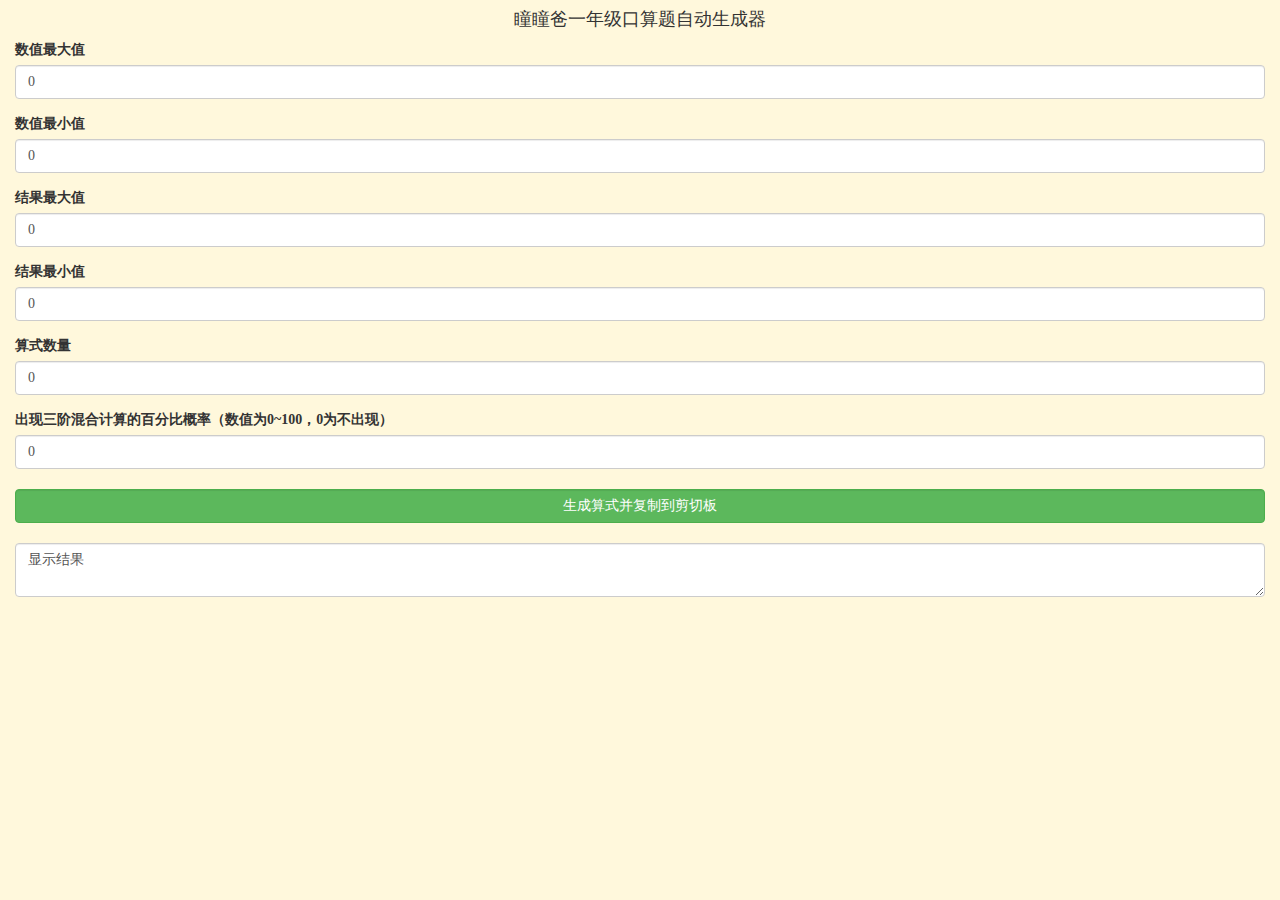
==== index.html @ 772eb3a0 "重新提交" ====
<!DOCTYPE html>
<html>

	<head>
		<meta charset="utf-8" />
		<meta name="viewport" content="width=device-width, initial-scale=1">
		<link rel="stylesheet" type="text/css" href="css/bootstrap.css" />
		<link rel="stylesheet" type="text/css" href="css/auto.css"/>
		<script src="js/jquery-1.11.0.js" type="text/javascript" charset="utf-8"></script>
		<script src="js/bootstrap.js" type="text/javascript" charset="utf-8"></script>
		<script src="js/auto.js" type="text/javascript" charset="utf-8"></script>
		<title></title>

	</head>

	<body>
		<div class="container-fluid" id="show">
			<div class="row">
				<div class="col-xs-12 col-sm-12 col-md-12 ">

					<form >
						<h4 class="text-center">瞳瞳爸一年级口算题自动生成器</h2>
						<div class="form-group center-block">
							<label>数值最大值</label>
							<input class="form-control" type="text" name="nmax" value="0">
						</div>
						<div class="form-group">
							<label>数值最小值</label>
							<input class="form-control" type="text" name="nmin" value="0">
						</div>
						<div class="form-group">
							<label>结果最大值</label>
							<input class="form-control" type="text" name="zmax" value="0">
						</div>
						<div class="form-group">
							<label>结果最小值</label>
							<input class="form-control" type="text" name="zmin" value="0">
						</div>
						<div class="form-group">
							<label>算式数量</label>
							<input class="form-control" type="text" name="num" value="0">
						</div>
						<div class="form-group">
							<label>出现三阶混合计算的百分比概率（数值为0~100，0为不出现）</label>
							<input class="form-control" type="text" name="if_next" value="0"><br />
							<input class="form-control btn btn-success"  type="button" name="sub" value="生成算式并复制到剪切板">
							<!--<br /><br />
							<input class="form-control btn btn-info"  type="button" name="copy_text" value="复制内容">-->
							<br /><br />
							<textarea class="form-control" id="text_show">显示结果</textarea>
						</div>

					</form>
				</div>
			</div>
		</div>
	</body>

</html>
---- css/auto.css ----
body{font-family:"microsoft yahei"; background-color: cornsilk;}
.co_in{
	margin:auto;
	padding:0;

	width: 80%
}
.co_block{
	margin: 0px 0px 15px 0px
}
.co_label{
	font-size: 14px;
	margin: 15px 0px 0px 0px
}
#show{
	width: 100%
}
#co_head{
	padding: 30px 0px;
	border-bottom: 1px dashed #000 
}
#co_foot{
	padding: 30px 0px;
	border-top: 1px dashed #000 
}
.num_show{
	background-color: rgba(0,0,0,0.5);
}
.dofloat{
	float: left
}
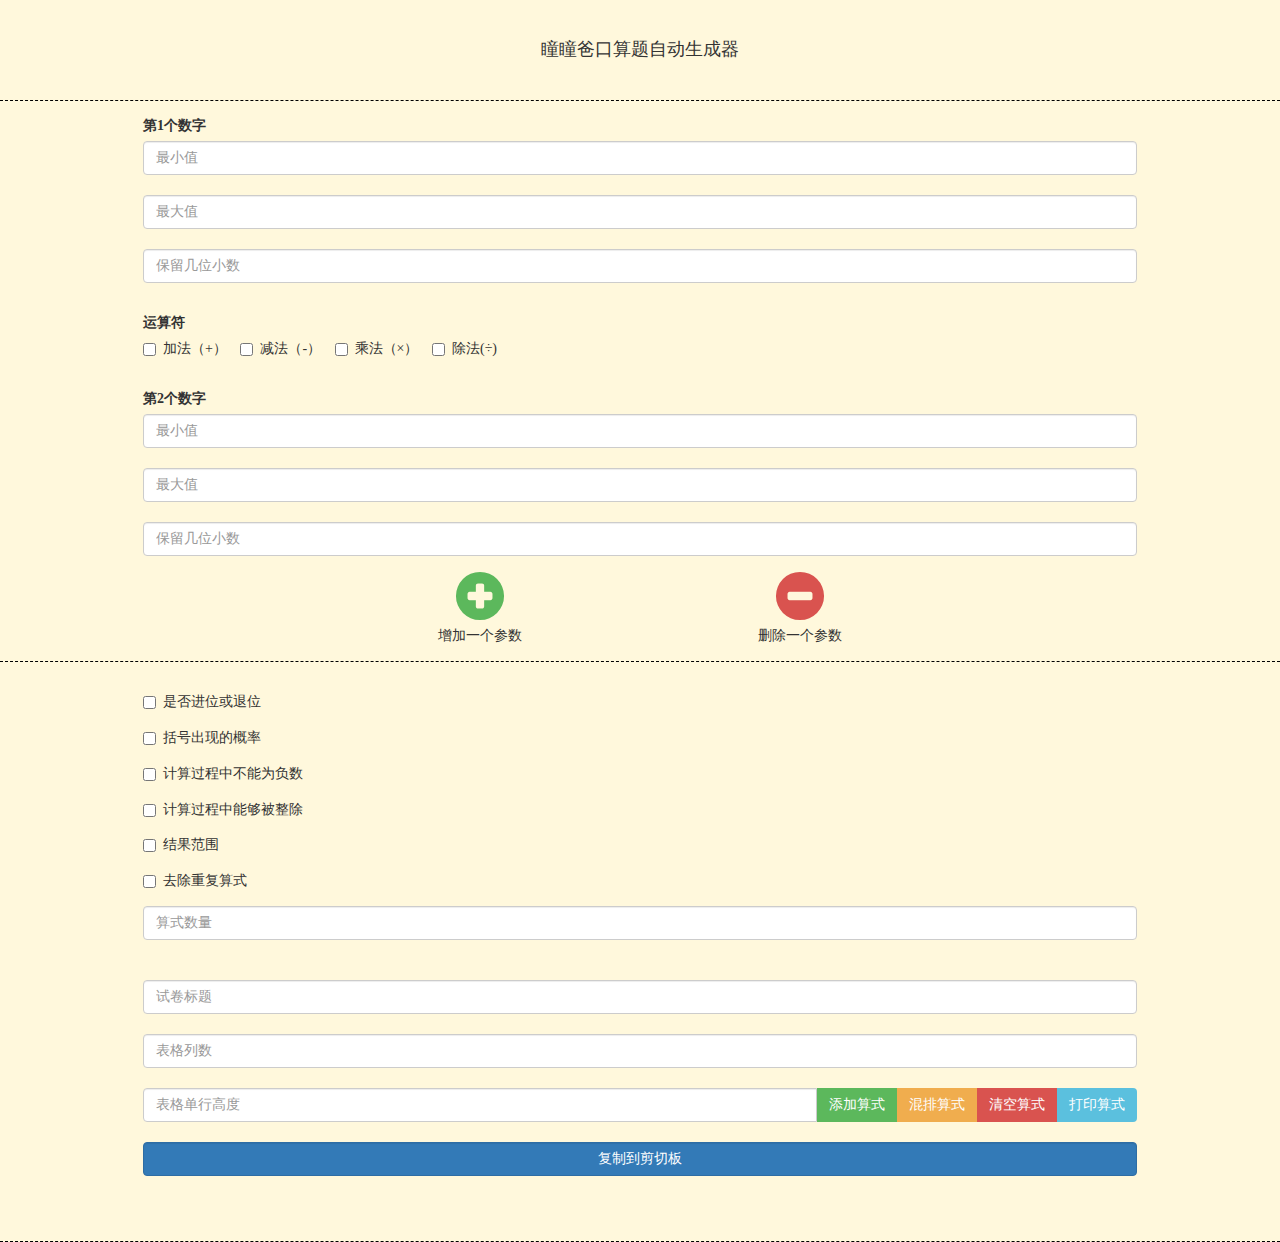
==== commit b26a25e2: "-a" ====
--- a/index.html
+++ b/index.html
@@ -1,59 +1,177 @@
 <!DOCTYPE html>
 <html>
 
-	<head>
-		<meta charset="utf-8" />
-		<meta name="viewport" content="width=device-width, initial-scale=1">
-		<link rel="stylesheet" type="text/css" href="css/bootstrap.css" />
-		<link rel="stylesheet" type="text/css" href="css/auto.css"/>
-		<script src="js/jquery-1.11.0.js" type="text/javascript" charset="utf-8"></script>
-		<script src="js/bootstrap.js" type="text/javascript" charset="utf-8"></script>
-		<script src="js/auto.js" type="text/javascript" charset="utf-8"></script>
-		<title></title>
+<head>
+	<meta charset="utf-8" />
+	<meta name="viewport" content="width=device-width, initial-scale=1">
+	<link rel="stylesheet" type="text/css" href="css/bootstrap.css" />
+	<link rel="stylesheet" type="text/css" href="css/auto.css" />
+	<script src="js/jquery-1.11.0.js" type="text/javascript" charset="utf-8"></script>
+	<script src="js/bootstrap.js" type="text/javascript" charset="utf-8"></script>
+	<script src="js/auto3_more_var.js" type="text/javascript" charset="utf-8"></script>
+	<title></title>
 
-	</head>
+</head>
 
-	<body>
-		<div class="container-fluid" id="show">
-			<div class="row">
-				<div class="col-xs-12 col-sm-12 col-md-12 ">
+<body>
+	<div class="container-fluid" id="show">
+		<form>
+			<div class="row" id=co_head>
+				<h4 class="text-center">瞳瞳爸口算题自动生成器</h4>
+			</div>
 
-					<form >
-						<h4 class="text-center">瞳瞳爸一年级口算题自动生成器</h2>
-						<div class="form-group center-block">
-							<label>数值最大值</label>
-							<input class="form-control" type="text" name="nmax" value="0">
-						</div>
-						<div class="form-group">
-							<label>数值最小值</label>
-							<input class="form-control" type="text" name="nmin" value="0">
-						</div>
-						<div class="form-group">
-							<label>结果最大值</label>
-							<input class="form-control" type="text" name="zmax" value="0">
-						</div>
-						<div class="form-group">
-							<label>结果最小值</label>
-							<input class="form-control" type="text" name="zmin" value="0">
-						</div>
-						<div class="form-group">
-							<label>算式数量</label>
-							<input class="form-control" type="text" name="num" value="0">
-						</div>
-						<div class="form-group">
-							<label>出现三阶混合计算的百分比概率（数值为0~100，0为不出现）</label>
-							<input class="form-control" type="text" name="if_next" value="0"><br />
-							<input class="form-control btn btn-success"  type="button" name="sub" value="生成算式并复制到剪切板">
-							<!--<br /><br />
-							<input class="form-control btn btn-info"  type="button" name="copy_text" value="复制内容">-->
-							<br /><br />
-							<textarea class="form-control" id="text_show">显示结果</textarea>
-						</div>
+			<!-- 计算参数 -->
+			<div class="row" id="co_body">
+				<div class="co_in" id="co_body_in">
+					<div class="col-xs-12 co_label">
+						<label for="">第1个数字</label>
+					</div>
+					<div class="col-xs-12 co_block co_canshu">
+						<input class="form-control" type="text" name="nr1" placeholder="最小值">
+						<br>
+						<input class="form-control" type="text" name="nr1" placeholder="最大值">
+						<br>
+						<input class="form-control" type="text" name="nr1" placeholder="保留几位小数">
+					</div>
+					<div class="col-xs-12 co_label">
+						<label>运算符</label>
+					</div>
+					<div class="col-xs-12 co_block co_yunsuanfu">
+						<label class="checkbox-inline"><input type="checkbox" name="fuhao" value="jia">加法（+）</label>
+						<label class="checkbox-inline"><input type="checkbox" name="fuhao" value="jian">减法（-）</label>
+						<label class="checkbox-inline"><input type="checkbox" name="fuhao" value="cheng">乘法（×）</label>
+						<label class="checkbox-inline"><input type="checkbox" name="fuhao" value="chu">除法(÷)</label>
+					</div>
+					<div class="col-xs-12 co_label">
+						<label>第2个数字</label>
+					</div>
+					<div class="col-xs-12 co_block co_canshu ">
+						<input class="form-control" type="text" name="nr1" placeholder="最小值">
+						<br>
+						<input class="form-control" type="text" name="nr1" placeholder="最大值">
+						<br>
+						<input class="form-control" type="text" name="nr1" placeholder="保留几位小数">
 
-					</form>
+					</div>
 				</div>
 			</div>
-		</div>
-	</body>
+
+			<!-- 添加按钮 -->
+			<div class="row" id="co_add">
+				<div class="col-xs-3 co_block ">
+				</div>
+				<div class="col-xs-3 co_block ">
+					<div class="center-block text-center" id="co_add_a"><span class="glyphicon glyphicon-plus-sign" style="font-size:50px;color:#5cb85c"></span>
+						<br>
+						<span>增加一个参数</span>
+					</div>
+				</div>
+				<div class="col-xs-3 co_block ">
+					<div class="center-block text-center" id="co_del_a"><span class="glyphicon glyphicon-minus-sign" style="font-size:50px;color:#d9534f"></span>
+						<br>
+						<span>删除一个参数</span>
+					</div>
+				</div>
+				<div class="col-xs-3 co_block ">
+				</div>
+			</div>
+
+			<!-- 计算结果 -->
+			<div class="row" id="co_foot">
+				<div class="co_in">
+
+
+					<div class="col-xs-12 co_block">
+						<label class="checkbox-inline"><input class="co_result_method" id="show_jinwei" type="checkbox" value="do_result_jinwei"
+							 data-toggle="collapse" data-target="#jinwei" aria-expanded="false" aria-controls="collapseExample">是否进位或退位</label>
+
+						<div id="jinwei" class="collapse">
+							<div class="well">
+								<label><input type="radio" name="optionsRadios" id="optionsRadios1" value="do_result_ahead">进位</label>
+								<label><input type="radio" name="optionsRadios" id="optionsRadios2" value="do_result_back">退位</label>
+								<label><input type="radio" name="optionsRadios" id="optionsRadios2" value="do_result_ahead_back">进位或退位</label>
+								<label><input type="radio" name="optionsRadios" id="optionsRadios2" value="do_result_stay" checked>不进位不退位</label>
+								<p><span>通常用于低年级类似12-8，4+7，等计算结果与第一个参数位数改变的计算</span></p>
+							</div>
+						</div>
+					</div>
+
+					<div class="col-xs-12 co_block">
+						<label class="checkbox-inline"><input class="co_result_method" id="show_kuohao" type="checkbox" value="do_result_kuohao"
+							 data-toggle="collapse" data-target="#kuohao" aria-expanded="false" aria-controls="collapseExample">括号出现的概率</label>
+						<div class="collapse" id="kuohao">
+							<input class="form-control" type="text" name="kuohao" value="0" disabled="true">
+						</div>
+					</div>
+					<div class="col-xs-12 co_block">
+						<label class="checkbox-inline"><input class="co_result_method" id="show_chachong" type="checkbox" value="do_result_nofu"
+							 data-toggle="collapse" data-target="#nofu" aria-expanded="true" aria-controls="collapseExample">计算过程中不能为负数</label>
+						<div class="collapse" id="nofu">
+							<div class="well">
+								<p><span>针对3组数字以上的混合运算，过程中不能出现负数 <br> 例如：想要避免出现如下算式“1-6+7”</span></p>
+							</div>
+						</div>
+					</div>
+					<div class="col-xs-12 co_block">
+						<label class="checkbox-inline"><input class="co_result_method" id="show_chachong" type="checkbox" value="do_result_zhengchu"
+							 data-toggle="collapse" data-target="#zhengchu" aria-expanded="true" aria-controls="collapseExample">计算过程中能够被整除</label>
+						<div class="collapse" id="zhengchu">
+							<div class="well">
+								<p><span>如果算式计算过程中出现除法，那么要让算式能够被整除 <br> 例如：想要避免出现如下算式“1+6÷7”</span></p>
+							</div>
+						</div>
+					</div>
+					<div class="col-xs-12 co_block">
+						<label class="checkbox-inline"><input class="co_result_method" id="show_jieguo" type="checkbox" value="do_result_range"
+							 data-toggle="collapse" data-target="#jieguo" aria-expanded="true" aria-controls="collapseExample">结果范围</label>
+						<div class="collapse" id="jieguo">
+							<input class="form-control" type="text" name="jieguo_min" placeholder="最小值">
+							<br>
+							<input class="form-control" type="text" name="jieguo_max" placeholder="最大值">
+						</div>
+					</div>
+
+					<div class="col-xs-12 co_block">
+						<label class="checkbox-inline"><input class="co_result_method" id="show_chachong" type="checkbox" value="do_result_chachong"
+							 data-toggle="collapse" data-target="#chachong" aria-expanded="true" aria-controls="collapseExample">去除重复算式</label>
+						<div class="collapse" id="chachong">
+							<div class="well">
+								<p><span>对生成算式查重</span></p>
+							</div>
+						</div>
+					</div>
+					<div class="col-xs-12 co_block">
+
+						<input id="co_result" class="form-control" type="text" name="num" placeholder="算式数量"><br />
+						<br>
+						<input id="co_title" class="form-control" type="text" placeholder="试卷标题">
+						<br>
+						<input type="text" class="form-control" id="co_tr_num" placeholder="表格列数" aria-describedby="inputGroupSuccess1Status">
+						<br>
+						<div class="input-group">
+							<input type="text" class="form-control" id="co_td_height" placeholder="表格单行高度" aria-describedby="inputGroupSuccess1Status">
+
+							<div class="btn btn-success input-group-addon" id="show_table_add" style="background-color:#5cb85c;border: #5cb85c;color: white"><span>添加算式</span>
+							</div>
+							<div class="btn btn-success input-group-addon" id="show_table_mix" style="background-color:#f0ad4e;border: #f0ad4e;color: white"><span>混排算式</span>
+							</div>
+							<div class="btn btn-success input-group-addon" id="show_table" style="background-color:#d9534f;border: #d9534f;color: white"><span>清空算式</span>
+							</div>
+							<div class="btn btn-success input-group-addon" id="point_text" style="background-color:#5bc0de;border: #5bc0de;color: white"><span>打印算式</span>
+							</div>
+						</div>
+						<br />
+						<input class="form-control btn btn-primary" type="button" name="co_cut" value="复制到剪切板">
+						<br /><br />
+					</div>
+				</div>
+			</div>
+	</div>
+	</form>
+	<div id="table_show">
+
+
+	</div>
+</body>
 
 </html>--- a/css/auto.css
+++ b/css/auto.css
@@ -13,7 +13,8 @@
 	margin: 15px 0px 0px 0px
 }
 #show{
-	width: 100%
+	width: 100%;
+	border-bottom: 1px dashed #000 
 }
 #co_head{
 	padding: 30px 0px;
